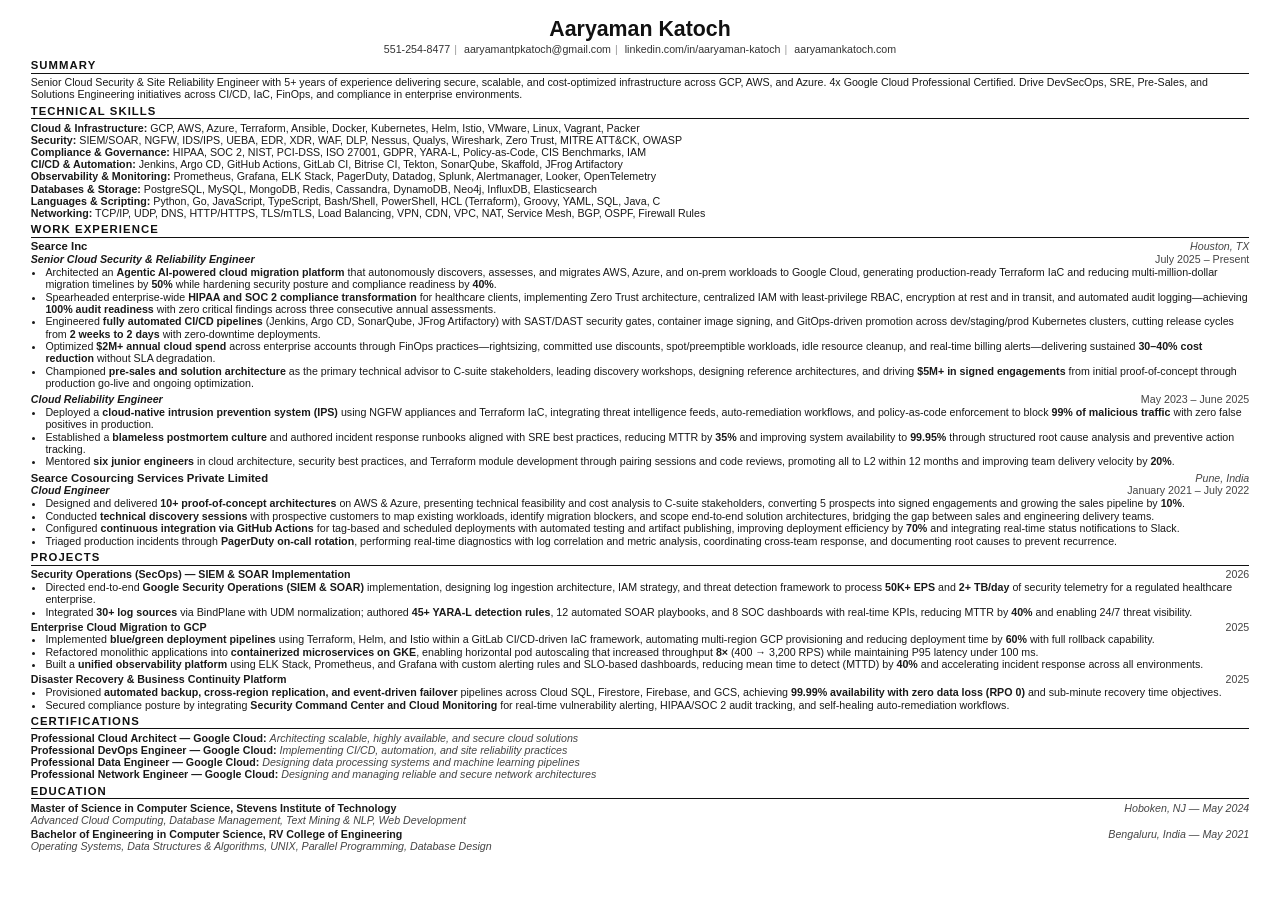
==== Resume_AaryamanKatoch_SRE.html @ 594b3b27 "Update resume and website with stronger experience bullets - Rewrite Senior role bullets with quanti" ====
<!DOCTYPE html>
<html lang="en">
<head>
    <meta charset="UTF-8">
    <title>Aaryaman Katoch — Resume</title>
    <style>
        * { margin: 0; padding: 0; box-sizing: border-box; }
        @page { size: letter; margin: 0.18in 0.32in; }
        body {
            font-family: 'Calibri', 'Carlito', 'Helvetica Neue', Arial, sans-serif;
            font-size: 7.6pt;
            line-height: 1.14;
            color: #1a1a1a;
            padding: 0.18in 0.32in;
        }
        @media print { body { padding: 0; } }
        .header { text-align: center; margin-bottom: 3pt; }
        .header h1 { font-size: 16pt; font-weight: 700; color: #111; margin-bottom: 1pt; }
        .header .contact { font-size: 8pt; color: #333; }
        .header .contact a { color: #333; text-decoration: none; }
        .header .contact .sep { margin: 0 3pt; color: #999; }
        .section { margin-bottom: 3pt; }
        .section-title { font-size: 8.5pt; font-weight: 700; text-transform: uppercase; letter-spacing: 0.8pt; color: #111; border-bottom: 1.2pt solid #111; padding-bottom: 0.5pt; margin-bottom: 2pt; }
        .summary p { font-size: 8pt; }
        .skills-list { list-style: none; }
        .skills-list li { margin-bottom: 0; font-size: 8pt; }
        .job { margin-bottom: 3pt; }
        .job-header { display: flex; justify-content: space-between; align-items: baseline; }
        .job-company { font-size: 8.5pt; font-weight: 700; }
        .job-location { font-size: 8pt; font-style: italic; color: #444; }
        .job-role-row { display: flex; justify-content: space-between; align-items: baseline; }
        .job-role { font-size: 8pt; font-weight: 600; font-style: italic; }
        .job-date { font-size: 8pt; color: #444; }
        .job ul { margin-top: 0.5pt; margin-left: 11pt; }
        .job li { margin-bottom: 0.3pt; font-size: 8pt; }
        .project { margin-bottom: 2pt; }
        .project-header { display: flex; justify-content: space-between; align-items: baseline; }
        .project-name { font-size: 8pt; font-weight: 700; }
        .project-date { font-size: 8pt; color: #444; }
        .project ul { margin-top: 0.5pt; margin-left: 11pt; }
        .project li { margin-bottom: 0.3pt; font-size: 8pt; }
        .certs-list { list-style: none; }
        .certs-list li { margin-bottom: 0; font-size: 8pt; }
        .cert-desc { font-style: italic; color: #444; }
        .edu { margin-bottom: 1pt; }
        .edu-header { display: flex; justify-content: space-between; align-items: baseline; }
        .edu-degree { font-size: 8pt; font-weight: 700; }
        .edu-loc { font-size: 8pt; font-style: italic; color: #444; }
        .edu-courses { font-size: 8pt; font-style: italic; color: #444; }
        b, strong { font-weight: 700; }
    </style>
</head>
<body>
    <div class="header">
        <h1>Aaryaman Katoch</h1>
        <div class="contact">
            <span>551-254-8477</span><span class="sep">|</span>
            <a href="mailto:aaryamantpkatoch@gmail.com">aaryamantpkatoch@gmail.com</a><span class="sep">|</span>
            <a href="https://linkedin.com/in/aaryaman-katoch">linkedin.com/in/aaryaman-katoch</a><span class="sep">|</span>
            <a href="https://aaryamankatoch.com">aaryamankatoch.com</a>
        </div>
    </div>
    <div class="section summary">
        <h2 class="section-title">Summary</h2>
        <p>Senior Cloud Security &amp; Site Reliability Engineer with 5+ years of experience delivering secure, scalable, and cost-optimized infrastructure across GCP, AWS, and Azure. 4x Google Cloud Professional Certified. Drive DevSecOps, SRE, Pre-Sales, and Solutions Engineering initiatives across CI/CD, IaC, FinOps, and compliance in enterprise environments.</p>
    </div>
    <div class="section">
        <h2 class="section-title">Technical Skills</h2>
        <ul class="skills-list">
            <li><strong>Cloud &amp; Infrastructure:</strong> GCP, AWS, Azure, Terraform, Ansible, Docker, Kubernetes, Helm, Istio, VMware, Linux, Vagrant, Packer</li>
            <li><strong>Security:</strong> SIEM/SOAR, NGFW, IDS/IPS, UEBA, EDR, XDR, WAF, DLP, Nessus, Qualys, Wireshark, Zero Trust, MITRE ATT&amp;CK, OWASP</li>
            <li><strong>Compliance &amp; Governance:</strong> HIPAA, SOC 2, NIST, PCI-DSS, ISO 27001, GDPR, YARA-L, Policy-as-Code, CIS Benchmarks, IAM</li>
            <li><strong>CI/CD &amp; Automation:</strong> Jenkins, Argo CD, GitHub Actions, GitLab CI, Bitrise CI, Tekton, SonarQube, Skaffold, JFrog Artifactory</li>
            <li><strong>Observability &amp; Monitoring:</strong> Prometheus, Grafana, ELK Stack, PagerDuty, Datadog, Splunk, Alertmanager, Looker, OpenTelemetry</li>
            <li><strong>Databases &amp; Storage:</strong> PostgreSQL, MySQL, MongoDB, Redis, Cassandra, DynamoDB, Neo4j, InfluxDB, Elasticsearch</li>
            <li><strong>Languages &amp; Scripting:</strong> Python, Go, JavaScript, TypeScript, Bash/Shell, PowerShell, HCL (Terraform), Groovy, YAML, SQL, Java, C</li>
            <li><strong>Networking:</strong> TCP/IP, UDP, DNS, HTTP/HTTPS, TLS/mTLS, Load Balancing, VPN, CDN, VPC, NAT, Service Mesh, BGP, OSPF, Firewall Rules</li>
        </ul>
    </div>
    <div class="section">
        <h2 class="section-title">Work Experience</h2>
        <div class="job">
            <div class="job-header">
                <span class="job-company">Searce Inc</span>
                <span class="job-location">Houston, TX</span>
            </div>
            <div class="job-role-row">
                <span class="job-role">Senior Cloud Security &amp; Reliability Engineer</span>
                <span class="job-date">July 2025 &ndash; Present</span>
            </div>
            <ul>
                <li>Architected an <strong>Agentic AI-powered cloud migration platform</strong> that autonomously discovers, assesses, and migrates AWS, Azure, and on-prem workloads to Google Cloud, generating production-ready Terraform IaC and reducing multi-million-dollar migration timelines by <strong>50%</strong> while hardening security posture and compliance readiness by <strong>40%</strong>.</li>
                <li>Spearheaded enterprise-wide <strong>HIPAA and SOC 2 compliance transformation</strong> for healthcare clients, implementing Zero Trust architecture, centralized IAM with least-privilege RBAC, encryption at rest and in transit, and automated audit logging&mdash;achieving <strong>100% audit readiness</strong> with zero critical findings across three consecutive annual assessments.</li>
                <li>Engineered <strong>fully automated CI/CD pipelines</strong> (Jenkins, Argo CD, SonarQube, JFrog Artifactory) with SAST/DAST security gates, container image signing, and GitOps-driven promotion across dev/staging/prod Kubernetes clusters, cutting release cycles from <strong>2 weeks to 2 days</strong> with zero-downtime deployments.</li>
                <li>Optimized <strong>$2M+ annual cloud spend</strong> across enterprise accounts through FinOps practices&mdash;rightsizing, committed use discounts, spot/preemptible workloads, idle resource cleanup, and real-time billing alerts&mdash;delivering sustained <strong>30&ndash;40% cost reduction</strong> without SLA degradation.</li>
                <li>Championed <strong>pre-sales and solution architecture</strong> as the primary technical advisor to C-suite stakeholders, leading discovery workshops, designing reference architectures, and driving <strong>$5M+ in signed engagements</strong> from initial proof-of-concept through production go-live and ongoing optimization.</li>
            </ul>
        </div>
        <div class="job">
            <div class="job-role-row">
                <span class="job-role">Cloud Reliability Engineer</span>
                <span class="job-date">May 2023 &ndash; June 2025</span>
            </div>
            <ul>
                <li>Deployed a <strong>cloud-native intrusion prevention system (IPS)</strong> using NGFW appliances and Terraform IaC, integrating threat intelligence feeds, auto-remediation workflows, and policy-as-code enforcement to block <strong>99% of malicious traffic</strong> with zero false positives in production.</li>
                <li>Established a <strong>blameless postmortem culture</strong> and authored incident response runbooks aligned with SRE best practices, reducing MTTR by <strong>35%</strong> and improving system availability to <strong>99.95%</strong> through structured root cause analysis and preventive action tracking.</li>
                <li>Mentored <strong>six junior engineers</strong> in cloud architecture, security best practices, and Terraform module development through pairing sessions and code reviews, promoting all to L2 within 12 months and improving team delivery velocity by <strong>20%</strong>.</li>
            </ul>
        </div>
        <div class="job">
            <div class="job-header">
                <span class="job-company">Searce Cosourcing Services Private Limited</span>
                <span class="job-location">Pune, India</span>
            </div>
            <div class="job-role-row">
                <span class="job-role">Cloud Engineer</span>
                <span class="job-date">January 2021 &ndash; July 2022</span>
            </div>
            <ul>
                <li>Designed and delivered <strong>10+ proof-of-concept architectures</strong> on AWS &amp; Azure, presenting technical feasibility and cost analysis to C-suite stakeholders, converting 5 prospects into signed engagements and growing the sales pipeline by <strong>10%</strong>.</li>
                <li>Conducted <strong>technical discovery sessions</strong> with prospective customers to map existing workloads, identify migration blockers, and scope end-to-end solution architectures, bridging the gap between sales and engineering delivery teams.</li>
                <li>Configured <strong>continuous integration via GitHub Actions</strong> for tag-based and scheduled deployments with automated testing and artifact publishing, improving deployment efficiency by <strong>70%</strong> and integrating real-time status notifications to Slack.</li>
                <li>Triaged production incidents through <strong>PagerDuty on-call rotation</strong>, performing real-time diagnostics with log correlation and metric analysis, coordinating cross-team response, and documenting root causes to prevent recurrence.</li>
            </ul>
        </div>
    </div>
    <div class="section">
        <h2 class="section-title">Projects</h2>
        <div class="project">
            <div class="project-header">
                <span class="project-name">Security Operations (SecOps) &mdash; SIEM &amp; SOAR Implementation</span>
                <span class="project-date">2026</span>
            </div>
            <ul>
                <li>Directed end-to-end <strong>Google Security Operations (SIEM &amp; SOAR)</strong> implementation, designing log ingestion architecture, IAM strategy, and threat detection framework to process <strong>50K+ EPS</strong> and <strong>2+ TB/day</strong> of security telemetry for a regulated healthcare enterprise.</li>
                <li>Integrated <strong>30+ log sources</strong> via BindPlane with UDM normalization; authored <strong>45+ YARA-L detection rules</strong>, 12 automated SOAR playbooks, and 8 SOC dashboards with real-time KPIs, reducing MTTR by <strong>40%</strong> and enabling 24/7 threat visibility.</li>
            </ul>
        </div>
        <div class="project">
            <div class="project-header">
                <span class="project-name">Enterprise Cloud Migration to GCP</span>
                <span class="project-date">2025</span>
            </div>
            <ul>
                <li>Implemented <strong>blue/green deployment pipelines</strong> using Terraform, Helm, and Istio within a GitLab CI/CD-driven IaC framework, automating multi-region GCP provisioning and reducing deployment time by <strong>60%</strong> with full rollback capability.</li>
                <li>Refactored monolithic applications into <strong>containerized microservices on GKE</strong>, enabling horizontal pod autoscaling that increased throughput <strong>8&times;</strong> (400 &rarr; 3,200 RPS) while maintaining P95 latency under 100 ms.</li>
                <li>Built a <strong>unified observability platform</strong> using ELK Stack, Prometheus, and Grafana with custom alerting rules and SLO-based dashboards, reducing mean time to detect (MTTD) by <strong>40%</strong> and accelerating incident response across all environments.</li>
            </ul>
        </div>
        <div class="project">
            <div class="project-header">
                <span class="project-name">Disaster Recovery &amp; Business Continuity Platform</span>
                <span class="project-date">2025</span>
            </div>
            <ul>
                <li>Provisioned <strong>automated backup, cross-region replication, and event-driven failover</strong> pipelines across Cloud SQL, Firestore, Firebase, and GCS, achieving <strong>99.99% availability with zero data loss (RPO 0)</strong> and sub-minute recovery time objectives.</li>
                <li>Secured compliance posture by integrating <strong>Security Command Center and Cloud Monitoring</strong> for real-time vulnerability alerting, HIPAA/SOC 2 audit tracking, and self-healing auto-remediation workflows.</li>
            </ul>
        </div>
    </div>
    <div class="section">
        <h2 class="section-title">Certifications</h2>
        <ul class="certs-list">
            <li><strong>Professional Cloud Architect &mdash; Google Cloud:</strong> <span class="cert-desc">Architecting scalable, highly available, and secure cloud solutions</span></li>
            <li><strong>Professional DevOps Engineer &mdash; Google Cloud:</strong> <span class="cert-desc">Implementing CI/CD, automation, and site reliability practices</span></li>
            <li><strong>Professional Data Engineer &mdash; Google Cloud:</strong> <span class="cert-desc">Designing data processing systems and machine learning pipelines</span></li>
            <li><strong>Professional Network Engineer &mdash; Google Cloud:</strong> <span class="cert-desc">Designing and managing reliable and secure network architectures</span></li>
        </ul>
    </div>
    <div class="section">
        <h2 class="section-title">Education</h2>
        <div class="edu">
            <div class="edu-header">
                <span class="edu-degree">Master of Science in Computer Science, Stevens Institute of Technology</span>
                <span class="edu-loc">Hoboken, NJ &mdash; May 2024</span>
            </div>
            <span class="edu-courses">Advanced Cloud Computing, Database Management, Text Mining &amp; NLP, Web Development</span>
        </div>
        <div class="edu">
            <div class="edu-header">
                <span class="edu-degree">Bachelor of Engineering in Computer Science, RV College of Engineering</span>
                <span class="edu-loc">Bengaluru, India &mdash; May 2021</span>
            </div>
            <span class="edu-courses">Operating Systems, Data Structures &amp; Algorithms, UNIX, Parallel Programming, Database Design</span>
        </div>
    </div>
</body>
</html>
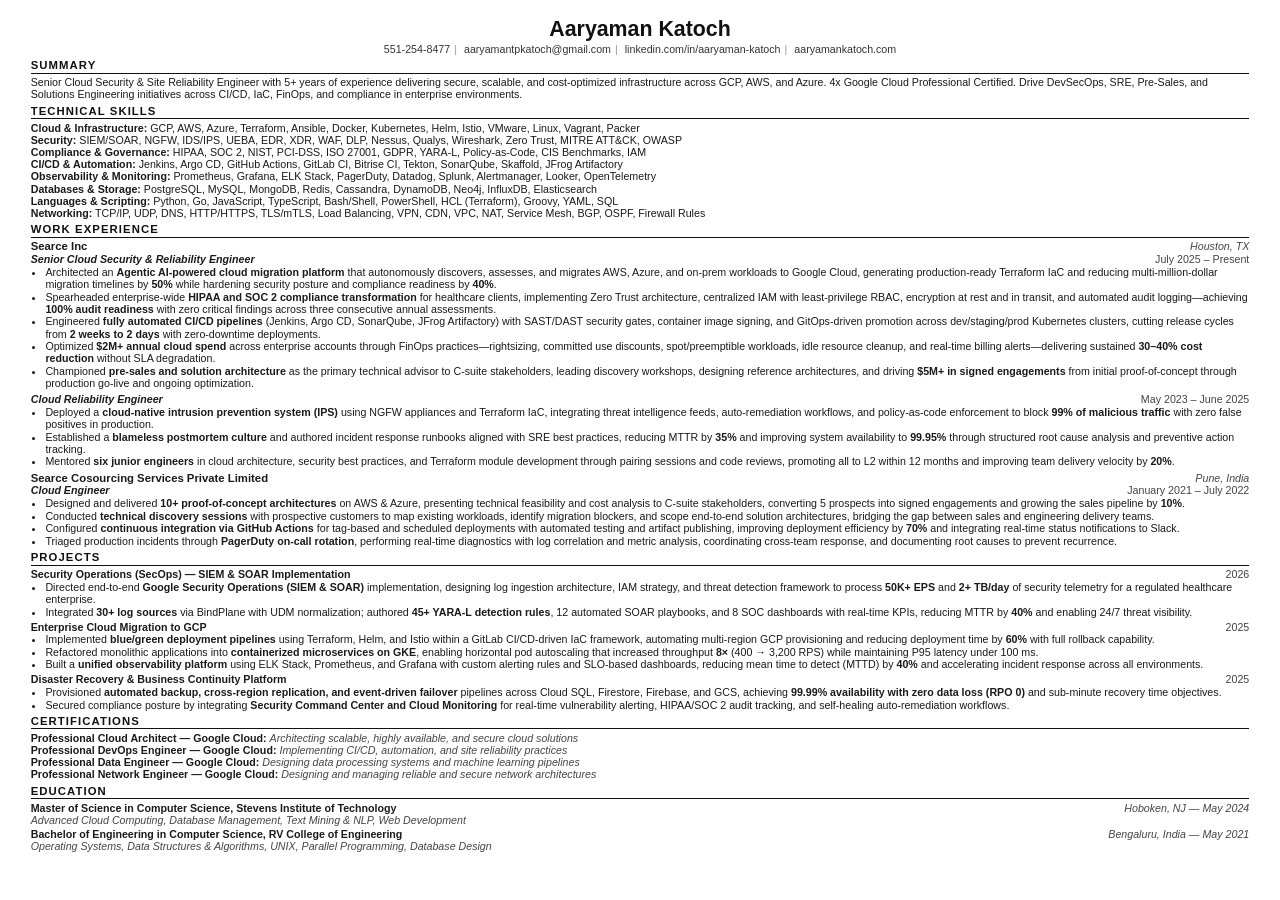
==== commit 9fe78edd: "Sync skills section across website and resume - Update website skills to match resume's 8 categories" ====
--- a/Resume_AaryamanKatoch_SRE.html
+++ b/Resume_AaryamanKatoch_SRE.html
@@ -73,7 +73,7 @@
             <li><strong>CI/CD &amp; Automation:</strong> Jenkins, Argo CD, GitHub Actions, GitLab CI, Bitrise CI, Tekton, SonarQube, Skaffold, JFrog Artifactory</li>
             <li><strong>Observability &amp; Monitoring:</strong> Prometheus, Grafana, ELK Stack, PagerDuty, Datadog, Splunk, Alertmanager, Looker, OpenTelemetry</li>
             <li><strong>Databases &amp; Storage:</strong> PostgreSQL, MySQL, MongoDB, Redis, Cassandra, DynamoDB, Neo4j, InfluxDB, Elasticsearch</li>
-            <li><strong>Languages &amp; Scripting:</strong> Python, Go, JavaScript, TypeScript, Bash/Shell, PowerShell, HCL (Terraform), Groovy, YAML, SQL, Java, C</li>
+            <li><strong>Languages &amp; Scripting:</strong> Python, Go, JavaScript, TypeScript, Bash/Shell, PowerShell, HCL (Terraform), Groovy, YAML, SQL</li>
             <li><strong>Networking:</strong> TCP/IP, UDP, DNS, HTTP/HTTPS, TLS/mTLS, Load Balancing, VPN, CDN, VPC, NAT, Service Mesh, BGP, OSPF, Firewall Rules</li>
         </ul>
     </div>
